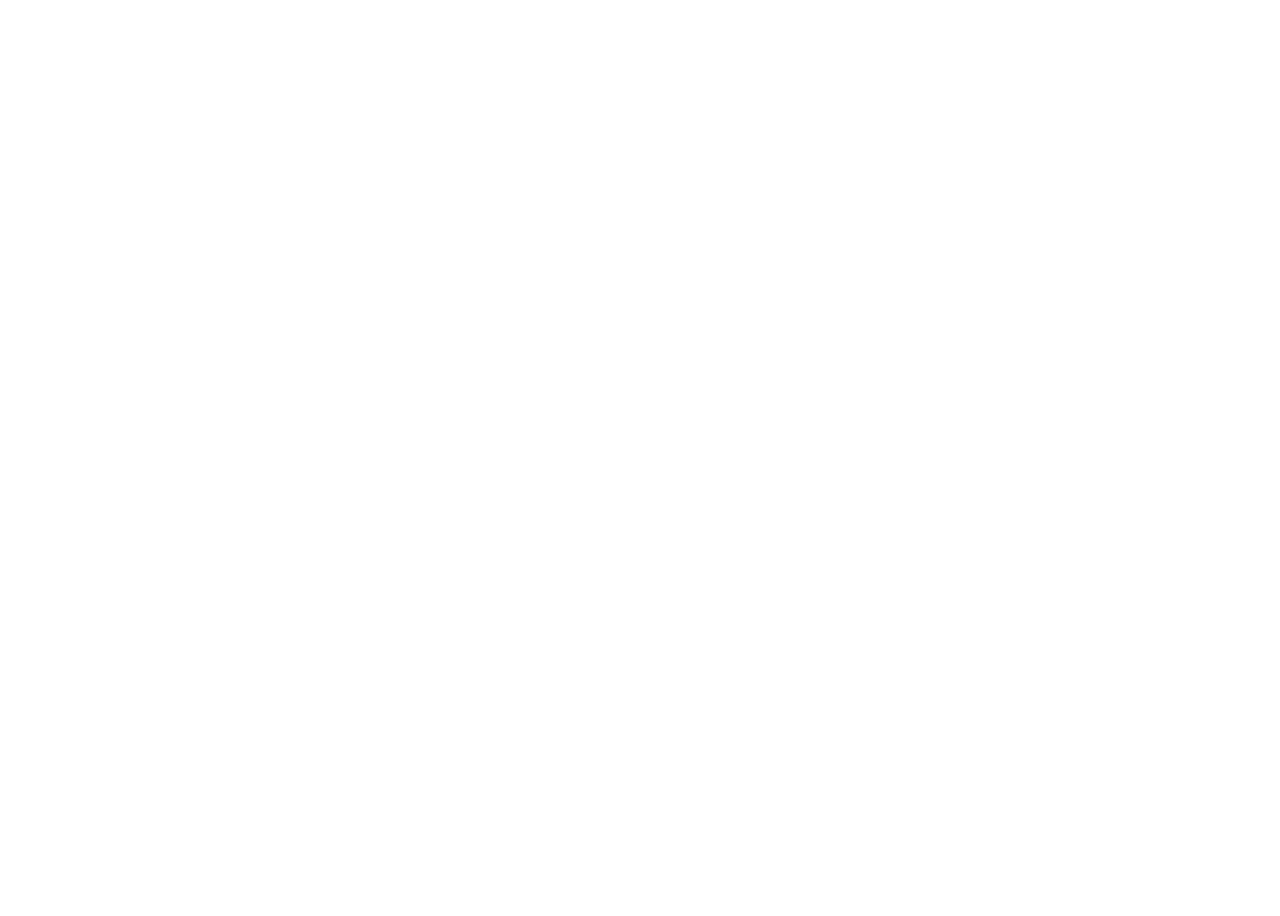
==== index.html @ af783fd3 "init: start CV#2. HTML, CSS & Git Basics task" ====
<!DOCTYPE html>
<html lang="en">
<head>
    <meta charset="UTF-8">
    <meta http-equiv="X-UA-Compatible" content="IE=edge">
    <meta name="viewport" content="width=device-width, initial-scale=1.0">
    <link rel="stylesheet" href="style.css">
    <title>Document</title>
</head>
<body>
    
</body>
</html>
---- style.css ----
*{
    box-sizing: border-box;

}
body{
    height: 100vh;
}
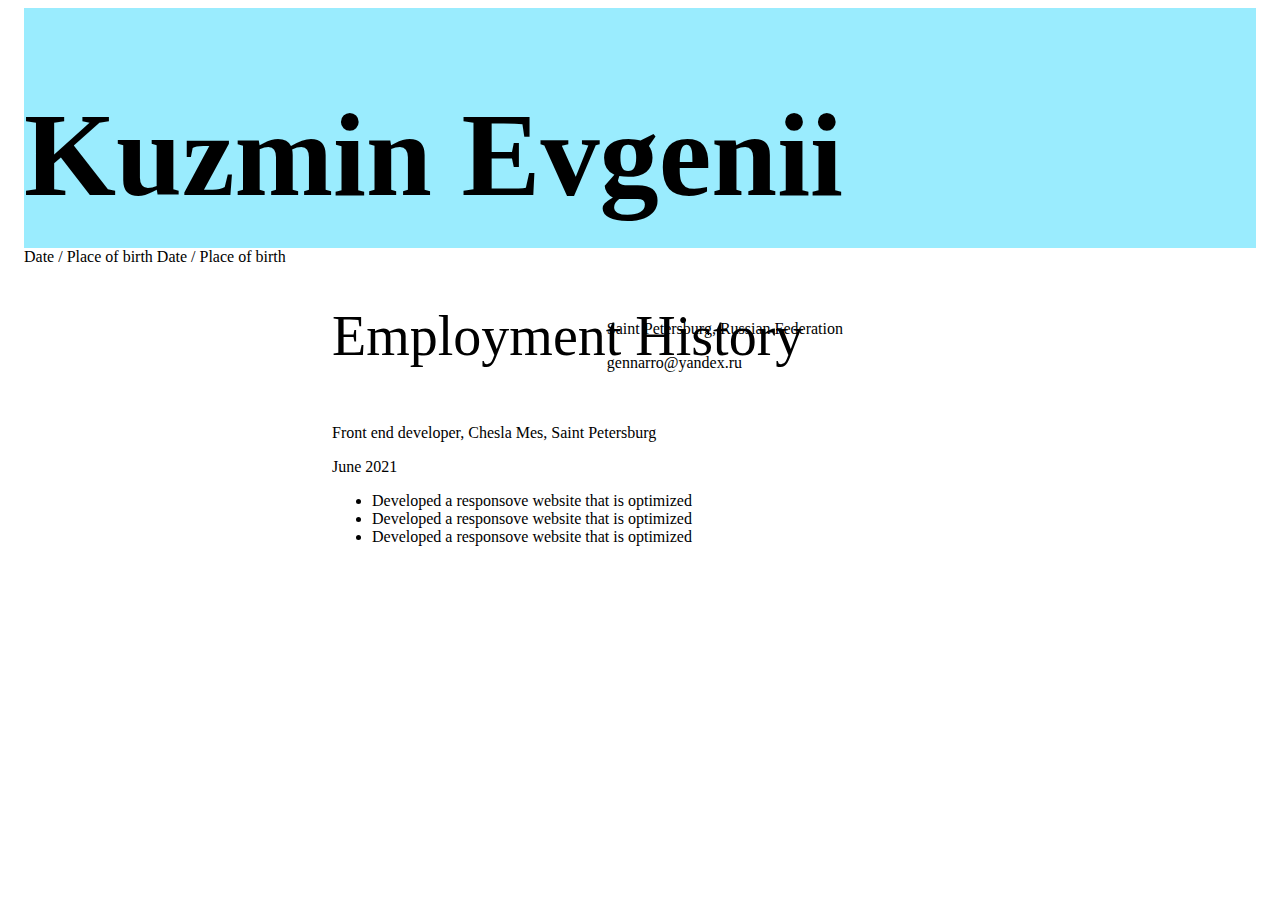
==== commit 529052ec: "feat:set header and grid layout" ====
--- a/index.html
+++ b/index.html
@@ -8,6 +8,39 @@
     <title>Document</title>
 </head>
 <body>
+    <header>
+        <div class="flex">
+            <div></div>
+            <div class="flex-column">
+
+                <h1 class="fs-xlarge fw-600">Kuzmin Evgenii</h1>
+                <div class="align-self-end justify-self-end">
+                    <p>Saint Petersburg, Russian Federation</p>
+                    <p>gennarro@yandex.ru</p>
+                </div>
+            </div>
+
+        </div>
+
+    </header>
+
+    <div class="grid">
+        <div class="left-column">
+            <span> Date / Place of birth </span>
+            <span> Date / Place of birth </span>
+        </div>
+        <div class="right-column">
+            <p class="fs-large">Employment History</p>
+            <p class="fs-middle">Front end developer, Chesla Mes, Saint Petersburg</p>
+            <p class="fs-small">June 2021</p>
+            <ul>
+                <li>Developed a responsove website that is optimized </li>
+                <li>Developed a responsove website that is optimized </li>
+                <li>Developed a responsove website that is optimized </li>
+            </ul>
+
+        </div>
+    </div>
     
 </body>
 </html>--- a/style.css
+++ b/style.css
@@ -1,7 +1,77 @@
-*{
-    box-sizing: border-box;
+:root {
+    /* colors */
+    --clr-dark: 230 35% 7%;
+    --clr-light: 231 77% 90%;
+    --clr-white: 0 0% 100%;
+    
+    /* font-sizes */
+    --fs-900: clamp(5rem, 8vw + 1rem, 9.375rem);
+    --fs-800: 3.5rem;
+    --fs-700: 1.5rem;
+    --fs-600: 1rem;
+    --fs-500: 1rem;
+    --fs-400: 0.9375rem;
+    --fs-300: 1rem;
+    --fs-200: 0.875rem;
+    
+    /* font-families */
+    --ff-serif: "Bellefair", serif;
+    --ff-sans-cond: "Barlow Condensed", sans-serif;
+    --ff-sans-normal: "Barlow", sans-serif;
+}
 
+body{
+    padding-inline: 1rem;
 }
-body{
-    height: 100vh;
+header{
+    height:15rem;
+    background-color: hsl(191, 98%, 80%);
+}
+.flex{
+    display: flex;
+}
+.flex-column{
+    display: flex;
+    flex-direction: column;
+}
+.grid{
+    display: grid;
+    grid-template-columns: 1fr 3fr;
+}
+.align-self-end{
+    align-self: end;
+}
+.justify-self-end{
+    justify-self: end;
+}
+.align-content-center{
+    align-self: center;
+}
+
+.fs-xlarge { font-size: var(--fs-900); }
+.fs-large { font-size: var(--fs-800); }
+.fs-700 { font-size: var(--fs-700); }
+.fs-middle { font-size: var(--fs-600); }
+.fs-500 { font-size: var(--fs-500); }
+.fs-400 { font-size: var(--fs-400); }
+.fs-small { font-size: var(--fs-300); }
+.fs-200 { font-size: var(--fs-200); }
+
+.fw-600{
+    font-weight: 600;
+}
+.fw-400{
+    font-weight: 400;
+}
+.fw-200{
+    font-weight: 200;
+}
+
+.left-column{
+    grid-columns: 1/2;
+    
+}
+.right-column{
+    grid-columns: 2/3;
+
 }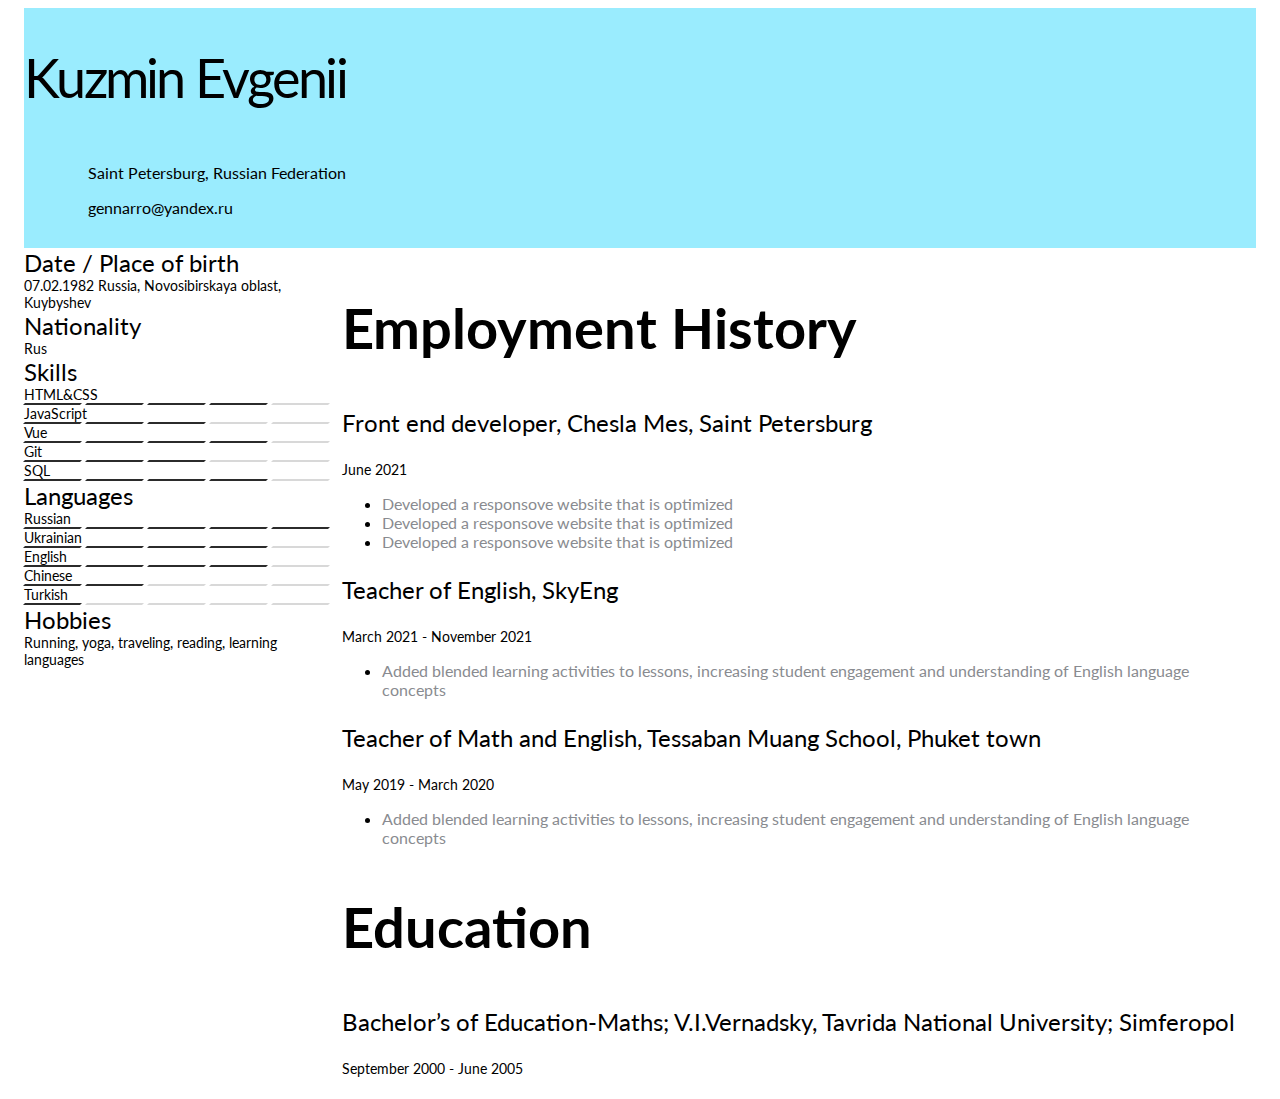
==== commit f2f809d2: "feat:bars and content added" ====
--- a/index.html
+++ b/index.html
@@ -4,6 +4,11 @@
     <meta charset="UTF-8">
     <meta http-equiv="X-UA-Compatible" content="IE=edge">
     <meta name="viewport" content="width=device-width, initial-scale=1.0">
+
+    <link rel="preconnect" href="https://fonts.googleapis.com">
+    <link rel="preconnect" href="https://fonts.gstatic.com" crossorigin>
+    <link href="https://fonts.googleapis.com/css2?family=Lato:wght@300;400;900&family=Roboto&display=swap" rel="stylesheet">
+
     <link rel="stylesheet" href="style.css">
     <title>Document</title>
 </head>
@@ -13,7 +18,7 @@
             <div></div>
             <div class="flex-column">
 
-                <h1 class="fs-xlarge fw-600">Kuzmin Evgenii</h1>
+                <h1 class="fs-xlarge fw-400 letter-spacing-1">Kuzmin Evgenii</h1>
                 <div class="align-self-end justify-self-end">
                     <p>Saint Petersburg, Russian Federation</p>
                     <p>gennarro@yandex.ru</p>
@@ -26,18 +31,155 @@
 
     <div class="grid">
         <div class="left-column">
-            <span> Date / Place of birth </span>
-            <span> Date / Place of birth </span>
+            <div>
+                <span class="fs-middle"> Date / Place of birth </span>
+                <div class="font-clr-ligh fs-small"> 07.02.1982 Russia, Novosibirskaya oblast, Kuybyshev </div>
+
+            </div>
+            <div>
+                <span class="fs-middle"> Nationality </span>
+                <div class="font-clr-ligh fs-small"> Rus </div>
+            </div>
+
+            <div>
+                <span class="fs-middle"> Skills </span>
+                <div class="font-clr-ligh fs-small"> HTML&CSS </div>
+                <div class="progress-grid">
+                    <div class="bar cc-shadow"></div>
+                    <div class="bar cc-shadow"></div>
+                    <div class="bar cc-shadow"></div>
+                    <div class="bar cc-shadow"></div>
+                    <div class="bar cc-light-shadow"></div>
+                </div>
+
+                <div class="font-clr-ligh fs-small"> JavaScript </div>
+                <div class="progress-grid">
+                    <div class="bar cc-shadow"></div>
+                    <div class="bar cc-shadow"></div>
+                    <div class="bar cc-shadow"></div>
+                    <div class="bar cc-light-shadow"></div>
+                    <div class="bar cc-light-shadow"></div>
+                </div>
+
+                <div class="font-clr-ligh fs-small"> Vue </div>
+                <div class="progress-grid">
+                    <div class="bar cc-shadow"></div>
+                    <div class="bar cc-shadow"></div>
+                    <div class="bar cc-shadow"></div>
+                    <div class="bar cc-shadow"></div>
+                    <div class="bar cc-light-shadow"></div>
+                </div>
+
+
+                <div class="font-clr-ligh fs-small"> Git </div>
+                <div class="progress-grid">
+                    <div class="bar cc-shadow"></div>
+                    <div class="bar cc-shadow"></div>
+                    <div class="bar cc-shadow"></div>
+                    <div class="bar cc-light-shadow"></div>
+                    <div class="bar cc-light-shadow"></div>
+                </div>
+
+                <div class="font-clr-ligh fs-small"> SQL </div>
+                <div class="progress-grid">
+                    <div class="bar cc-shadow"></div>
+                    <div class="bar cc-shadow"></div>
+                    <div class="bar cc-shadow"></div>
+                    <div class="bar cc-shadow"></div>
+                    <div class="bar cc-light-shadow"></div>
+                </div>
+
+
+            </div>
+            <div>
+                <span class="fs-middle"> Languages </span>
+                <div class="font-clr-ligh fs-small"> Russian </div>
+                <div class="progress-grid">
+                    <div class="bar cc-shadow"></div>
+                    <div class="bar cc-shadow"></div>
+                    <div class="bar cc-shadow"></div>
+                    <div class="bar cc-shadow"></div>
+                    <div class="bar cc-shadow"></div>
+                </div>
+
+                <div class="font-clr-ligh fs-small"> Ukrainian </div>
+                <div class="progress-grid">
+                    <div class="bar cc-shadow"></div>
+                    <div class="bar cc-shadow"></div>
+                    <div class="bar cc-shadow"></div>
+                    <div class="bar cc-shadow"></div>
+                    <div class="bar cc-light-shadow"></div>
+                </div>
+
+                <div class="font-clr-ligh fs-small"> English </div>
+                <div class="progress-grid">
+                    <div class="bar cc-shadow"></div>
+                    <div class="bar cc-shadow"></div>
+                    <div class="bar cc-shadow"></div>
+                    <div class="bar cc-shadow"></div>
+                    <div class="bar cc-light-shadow"></div>
+                </div>
+
+
+                <div class="font-clr-ligh fs-small"> Chinese </div>
+                <div class="progress-grid">
+                    <div class="bar cc-shadow"></div>
+                    <div class="bar cc-shadow"></div>
+                    <div class="bar cc-light-shadow"></div>
+                    <div class="bar cc-light-shadow"></div>
+                    <div class="bar cc-light-shadow"></div>
+                </div>
+
+                <div class="font-clr-ligh fs-small"> Turkish </div>
+                <div class="progress-grid">
+                    <div class="bar cc-shadow"></div>
+                    <div class="bar cc-light-shadow"></div>
+                    <div class="bar cc-light-shadow"></div>
+                    <div class="bar cc-light-shadow"></div>
+                    <div class="bar cc-light-shadow"></div>
+                </div>
+
+
+            </div>
+            <div>
+                <span class="fs-middle"> Hobbies </span>
+                <div class="font-clr-ligh fs-small"> Running, yoga, traveling, reading, learning languages </div>
+            </div>
+            
+
         </div>
         <div class="right-column">
-            <p class="fs-large">Employment History</p>
-            <p class="fs-middle">Front end developer, Chesla Mes, Saint Petersburg</p>
-            <p class="fs-small">June 2021</p>
-            <ul>
-                <li>Developed a responsove website that is optimized </li>
-                <li>Developed a responsove website that is optimized </li>
-                <li>Developed a responsove website that is optimized </li>
-            </ul>
+            <h2 class="fs-large">Employment History</h2>
+            <div>
+                <p class="fs-middle">Front end developer, Chesla Mes, Saint Petersburg</p>
+                <p class="fs-small">June 2021</p>
+                <ul>
+                    <li ><span class="font-clr-light">Developed a responsove website that is optimized </span></li>
+                    <li ><span class="font-clr-light">Developed a responsove website that is optimized </span></li>
+                    <li ><span class="font-clr-light">Developed a responsove website that is optimized </span></li>
+                </ul>
+            </div>
+            <div>
+                <p class="fs-middle">Teacher of English, SkyEng</p>
+                <p class="fs-small">March 2021 - November 2021</p>
+                <ul>
+                    <li ><span class="font-clr-light">Added blended learning activities to lessons, increasing student engagement and understanding of English language concepts</span></li>
+                </ul>
+            </div>
+            <div>
+                <p class="fs-middle">Teacher of Math and English, Tessaban Muang School, Phuket town</p>
+                <p class="fs-small">May 2019 - March 2020</p>
+                <ul>
+                    <li ><span class="font-clr-light">Added blended learning activities to lessons, increasing student engagement and understanding of English language concepts</span></li>
+                </ul>
+            </div>
+
+            <h2 class="fs-large">Education</h2>
+            <div>
+                <p class="fs-middle">Bachelor’s of Education-Maths; V.I.Vernadsky, Tavrida National University; Simferopol</p>
+                <p class="fs-small">September 2000 - June 2005</p>
+                
+            </div>
 
         </div>
     </div>
--- a/style.css
+++ b/style.css
@@ -1,27 +1,25 @@
 :root {
     /* colors */
-    --clr-dark: 230 35% 7%;
-    --clr-light: 231 77% 90%;
-    --clr-white: 0 0% 100%;
+    --clr-light: 218 3% 55%;
+    --clr-shadow: 0, 0%, 17%;
     
     /* font-sizes */
-    --fs-900: clamp(5rem, 8vw + 1rem, 9.375rem);
-    --fs-800: 3.5rem;
-    --fs-700: 1.5rem;
-    --fs-600: 1rem;
-    --fs-500: 1rem;
-    --fs-400: 0.9375rem;
-    --fs-300: 1rem;
-    --fs-200: 0.875rem;
-    
-    /* font-families */
-    --ff-serif: "Bellefair", serif;
-    --ff-sans-cond: "Barlow Condensed", sans-serif;
-    --ff-sans-normal: "Barlow", sans-serif;
+    --fs-xlarge: clamp(3rem, 3vw + 1rem, 6.375rem);
+    --fs-large: 3.5rem;
+    --fs-middle: 1.5rem;
+    --fs-small: 0.875rem;
+
+    --ff-r-sserif: 'Roboto', sans-serif;
+    --ff-rcondensed-sserif: 'Roboto Condensed', sans-serif;
+    --ff-dosis: 'Dosis', sans-serif;    
+    --ff-ws: 'Work Sans', sans-serif;  
+    --ff-lato: 'Lato', sans-serif;
 }
 
 body{
     padding-inline: 1rem;
+    font-family: 'Lato', sans-serif;
+    /* font-family: 'Roboto', sans-serif; */
 }
 header{
     height:15rem;
@@ -37,6 +35,7 @@
 .grid{
     display: grid;
     grid-template-columns: 1fr 3fr;
+    gap: .8rem;
 }
 .align-self-end{
     align-self: end;
@@ -48,14 +47,18 @@
     align-self: center;
 }
 
-.fs-xlarge { font-size: var(--fs-900); }
-.fs-large { font-size: var(--fs-800); }
-.fs-700 { font-size: var(--fs-700); }
-.fs-middle { font-size: var(--fs-600); }
-.fs-500 { font-size: var(--fs-500); }
-.fs-400 { font-size: var(--fs-400); }
-.fs-small { font-size: var(--fs-300); }
-.fs-200 { font-size: var(--fs-200); }
+.fs-xlarge { font-size: var(--fs-xlarge);}
+.fs-large  { font-size: var(--fs-large); }
+.fs-middle { font-size: var(--fs-middle);}
+.fs-small  { font-size: var(--fs-small); }
+
+.ff-r-sserif{
+    font-family: var(--ff-r-sserif);
+}
+
+.ff-rcondensed-sserif{
+    font-family: var(--ff-rcondensed-sserif);
+}
 
 .fw-600{
     font-weight: 600;
@@ -67,6 +70,10 @@
     font-weight: 200;
 }
 
+.letter-spacing-1{
+    letter-spacing: -0.05em;
+}
+
 .left-column{
     grid-columns: 1/2;
     
@@ -74,4 +81,24 @@
 .right-column{
     grid-columns: 2/3;
 
+}
+.font-clr-light{
+    color: hsl(var(--clr-light));
+}
+.bar{
+    height: 2px;
+    transform: skew(-45deg);
+}
+.cc-shadow{
+    background-color: hsl(var(--clr-shadow));
+    
+}
+.cc-light-shadow{
+    background-color: rgba(179, 179, 179, 0.516);
+
+}
+.progress-grid{
+    display: grid;
+    grid-template-columns: repeat(5,1fr);
+    gap:.3rem;
 }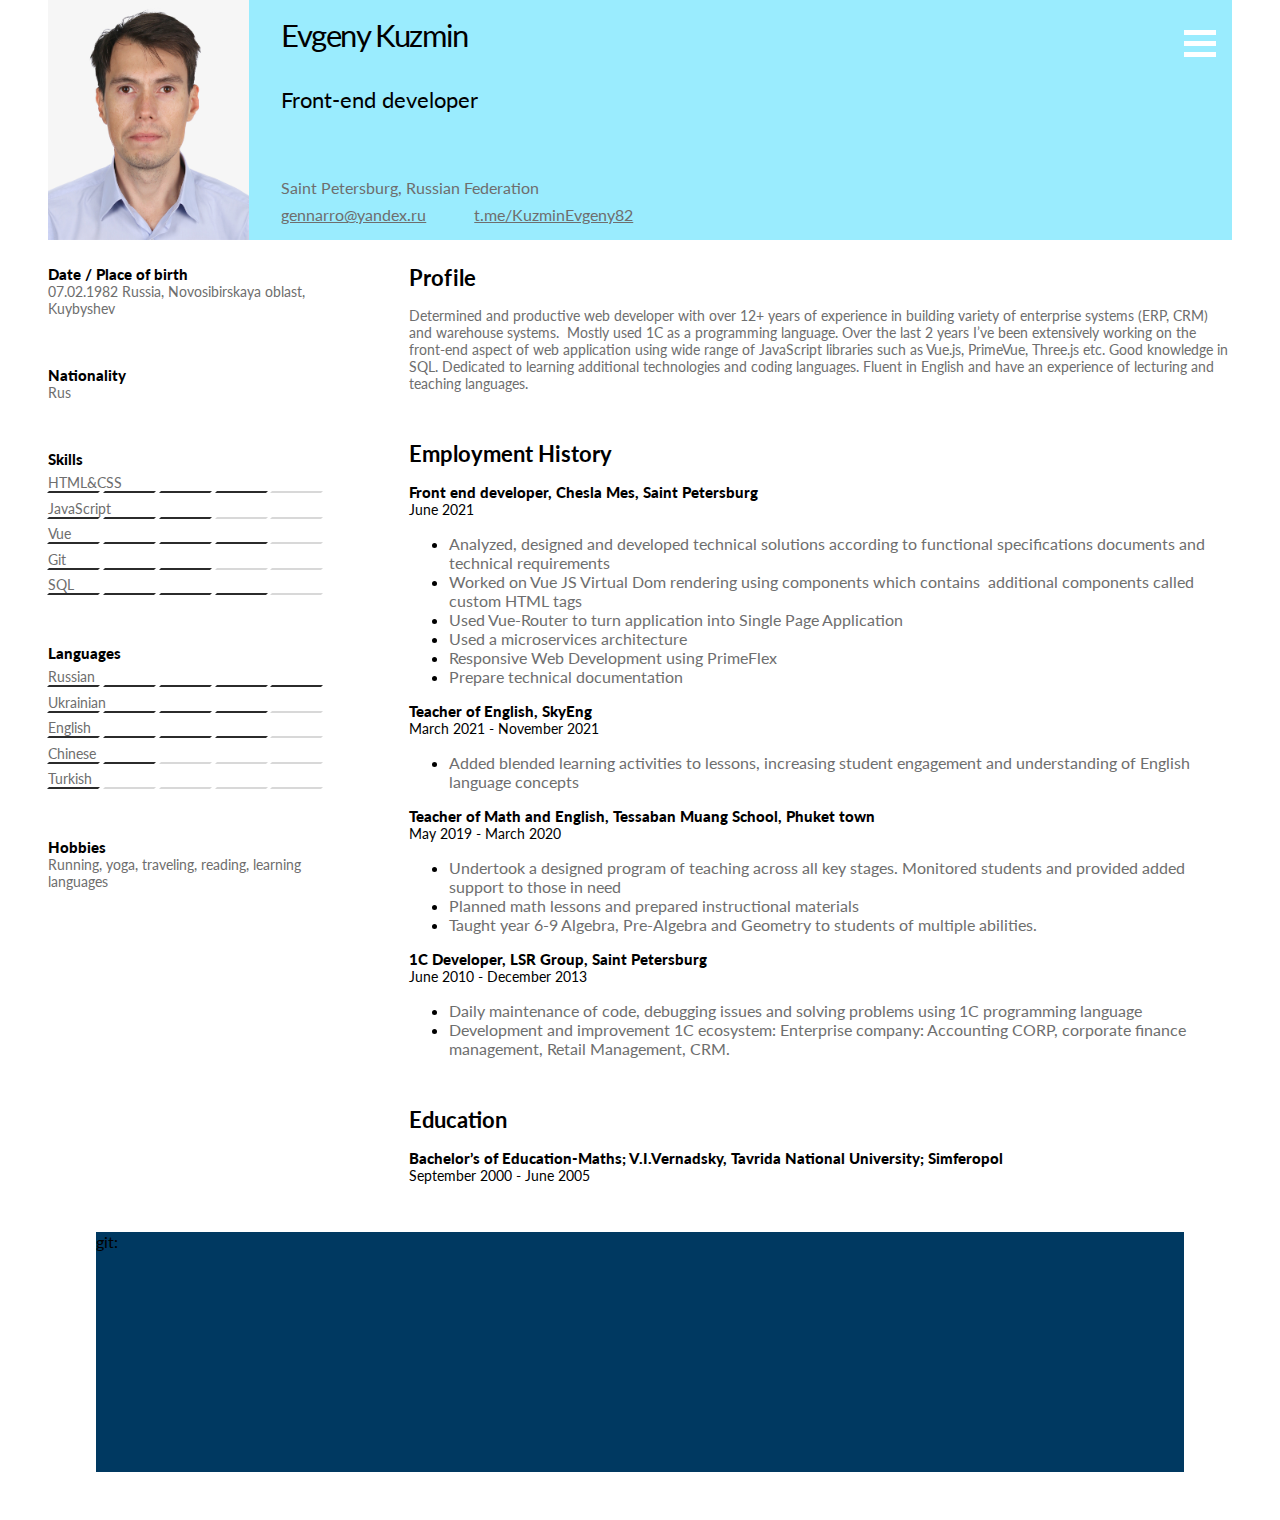
==== commit d9992f46: "feat:picture and menu added" ====
--- a/index.html
+++ b/index.html
@@ -10,18 +10,36 @@
     <link href="https://fonts.googleapis.com/css2?family=Lato:wght@300;400;900&family=Roboto&display=swap" rel="stylesheet">
 
     <link rel="stylesheet" href="style.css">
+    <script src="app.js" defer></script>
     <title>Document</title>
 </head>
 <body>
     <header>
-        <div class="flex">
-            <div></div>
-            <div class="flex-column">
-
-                <h1 class="fs-xlarge fw-400 letter-spacing-1">Kuzmin Evgenii</h1>
-                <div class="align-self-end justify-self-end">
+        <nav class="navbar">
+            <ul id="nav-menu" data-visible="false" class="nav-menu">
+                <li class="nav-item"><a class="fs-xlarge" href="#conacts">Contacts</a></li>
+                <li class="nav-item"><a class="fs-xlarge" href="#profile">Profile</a></li>
+                <li class="nav-item"><a class="fs-xlarge" href="#employmenthistory">Employment history</a></li>
+                <li class="nav-item"><a class="fs-xlarge" href="#education">Education</a></li>
+            </ul>
+            <div class="hamburger" aria-expanded="false">
+                <span class="menu-bar"></span>
+                <span class="menu-bar"></span>
+                <span class="menu-bar"></span>
+            </div>
+        </nav>
+        <div class="flex full-height">
+            <img class="picture-position" src="./img/IMG_5874.jpg" alt="Evgenii Kuzmin foto">
+            <div class="grid-header">
+
+                <h1 class="fs-xlarge fw-400 letter-spacing-1">Evgeny Kuzmin</h1>
+                <div class="fs-large">Front-end developer</div>
+                <div class="align-self-end justify-self-end font-clr-light">
                     <p>Saint Petersburg, Russian Federation</p>
-                    <p>gennarro@yandex.ru</p>
+                    <div class="flex text-underlined mt-1" id="conacts">
+                        <span>gennarro@yandex.ru</span>
+                        <span class="ml-6">t.me/KuzminEvgeny82</span>
+                    </div>
                 </div>
             </div>
 
@@ -29,160 +47,203 @@
 
     </header>
 
-    <div class="grid">
-        <div class="left-column">
-            <div>
-                <span class="fs-middle"> Date / Place of birth </span>
-                <div class="font-clr-ligh fs-small"> 07.02.1982 Russia, Novosibirskaya oblast, Kuybyshev </div>
-
-            </div>
-            <div>
-                <span class="fs-middle"> Nationality </span>
-                <div class="font-clr-ligh fs-small"> Rus </div>
-            </div>
-
-            <div>
-                <span class="fs-middle"> Skills </span>
-                <div class="font-clr-ligh fs-small"> HTML&CSS </div>
-                <div class="progress-grid">
-                    <div class="bar cc-shadow"></div>
-                    <div class="bar cc-shadow"></div>
-                    <div class="bar cc-shadow"></div>
-                    <div class="bar cc-shadow"></div>
-                    <div class="bar cc-light-shadow"></div>
-                </div>
-
-                <div class="font-clr-ligh fs-small"> JavaScript </div>
-                <div class="progress-grid">
-                    <div class="bar cc-shadow"></div>
-                    <div class="bar cc-shadow"></div>
-                    <div class="bar cc-shadow"></div>
-                    <div class="bar cc-light-shadow"></div>
-                    <div class="bar cc-light-shadow"></div>
-                </div>
-
-                <div class="font-clr-ligh fs-small"> Vue </div>
-                <div class="progress-grid">
-                    <div class="bar cc-shadow"></div>
-                    <div class="bar cc-shadow"></div>
-                    <div class="bar cc-shadow"></div>
-                    <div class="bar cc-shadow"></div>
-                    <div class="bar cc-light-shadow"></div>
-                </div>
-
-
-                <div class="font-clr-ligh fs-small"> Git </div>
-                <div class="progress-grid">
-                    <div class="bar cc-shadow"></div>
-                    <div class="bar cc-shadow"></div>
-                    <div class="bar cc-shadow"></div>
-                    <div class="bar cc-light-shadow"></div>
-                    <div class="bar cc-light-shadow"></div>
-                </div>
-
-                <div class="font-clr-ligh fs-small"> SQL </div>
-                <div class="progress-grid">
-                    <div class="bar cc-shadow"></div>
-                    <div class="bar cc-shadow"></div>
-                    <div class="bar cc-shadow"></div>
-                    <div class="bar cc-shadow"></div>
-                    <div class="bar cc-light-shadow"></div>
-                </div>
-
-
-            </div>
-            <div>
-                <span class="fs-middle"> Languages </span>
-                <div class="font-clr-ligh fs-small"> Russian </div>
-                <div class="progress-grid">
-                    <div class="bar cc-shadow"></div>
-                    <div class="bar cc-shadow"></div>
-                    <div class="bar cc-shadow"></div>
-                    <div class="bar cc-shadow"></div>
-                    <div class="bar cc-shadow"></div>
-                </div>
-
-                <div class="font-clr-ligh fs-small"> Ukrainian </div>
-                <div class="progress-grid">
-                    <div class="bar cc-shadow"></div>
-                    <div class="bar cc-shadow"></div>
-                    <div class="bar cc-shadow"></div>
-                    <div class="bar cc-shadow"></div>
-                    <div class="bar cc-light-shadow"></div>
-                </div>
-
-                <div class="font-clr-ligh fs-small"> English </div>
-                <div class="progress-grid">
-                    <div class="bar cc-shadow"></div>
-                    <div class="bar cc-shadow"></div>
-                    <div class="bar cc-shadow"></div>
-                    <div class="bar cc-shadow"></div>
-                    <div class="bar cc-light-shadow"></div>
-                </div>
-
-
-                <div class="font-clr-ligh fs-small"> Chinese </div>
-                <div class="progress-grid">
-                    <div class="bar cc-shadow"></div>
-                    <div class="bar cc-shadow"></div>
-                    <div class="bar cc-light-shadow"></div>
-                    <div class="bar cc-light-shadow"></div>
-                    <div class="bar cc-light-shadow"></div>
-                </div>
-
-                <div class="font-clr-ligh fs-small"> Turkish </div>
-                <div class="progress-grid">
-                    <div class="bar cc-shadow"></div>
-                    <div class="bar cc-light-shadow"></div>
-                    <div class="bar cc-light-shadow"></div>
-                    <div class="bar cc-light-shadow"></div>
-                    <div class="bar cc-light-shadow"></div>
-                </div>
-
-
-            </div>
-            <div>
-                <span class="fs-middle"> Hobbies </span>
-                <div class="font-clr-ligh fs-small"> Running, yoga, traveling, reading, learning languages </div>
-            </div>
-            
-
+    <main>
+        <div class="grid mt-3">
+            <div class="left-column flow">
+                <div>
+                    <span class="fs-middle fw-900"> Date / Place of birth </span>
+                    <div class="font-clr-light fs-small"> 07.02.1982 Russia, Novosibirskaya oblast, Kuybyshev </div>
+                </div>
+                <div>
+                    <span class="fs-middle fw-900"> Nationality </span>
+                    <div class="font-clr-light fs-small"> Rus </div>
+                </div>
+                <div class="flow-inbox">
+                    <span class="fs-middle fw-900"> Skills </span>
+                    <div>
+                        <div class="font-clr-light fs-small"> HTML&CSS </div>
+                        <div class="progress-grid">
+                            <div class="bar cc-shadow"></div>
+                            <div class="bar cc-shadow"></div>
+                            <div class="bar cc-shadow"></div>
+                            <div class="bar cc-shadow"></div>
+                            <div class="bar cc-light-shadow"></div>
+                        </div>
+                    </div>
+
+                    <div>
+                        <div class="font-clr-light fs-small"> JavaScript </div>
+                        <div class="progress-grid">
+                            <div class="bar cc-shadow"></div>
+                            <div class="bar cc-shadow"></div>
+                            <div class="bar cc-shadow"></div>
+                            <div class="bar cc-light-shadow"></div>
+                            <div class="bar cc-light-shadow"></div>
+                        </div>
+                    </div>
+
+                    <div>
+                        <div class="font-clr-light fs-small"> Vue </div>
+                        <div class="progress-grid">
+                            <div class="bar cc-shadow"></div>
+                            <div class="bar cc-shadow"></div>
+                            <div class="bar cc-shadow"></div>
+                            <div class="bar cc-shadow"></div>
+                            <div class="bar cc-light-shadow"></div>
+                        </div>
+                    </div>
+
+                    <div>
+                        <div class="font-clr-light fs-small"> Git </div>
+                        <div class="progress-grid">
+                            <div class="bar cc-shadow"></div>
+                            <div class="bar cc-shadow"></div>
+                            <div class="bar cc-shadow"></div>
+                            <div class="bar cc-light-shadow"></div>
+                            <div class="bar cc-light-shadow"></div>
+                        </div>
+                    </div>
+
+                    <div>
+                        <div class="font-clr-light fs-small"> SQL </div>
+                        <div class="progress-grid">
+                            <div class="bar cc-shadow"></div>
+                            <div class="bar cc-shadow"></div>
+                            <div class="bar cc-shadow"></div>
+                            <div class="bar cc-shadow"></div>
+                            <div class="bar cc-light-shadow"></div>
+                        </div>
+                    </div>
+                </div>
+                <div class="flow-inbox">
+                    <span class="fs-middle fw-900"> Languages </span>
+                    <div>
+                        <div class="font-clr-light fs-small"> Russian </div>
+                        <div class="progress-grid">
+                            <div class="bar cc-shadow"></div>
+                            <div class="bar cc-shadow"></div>
+                            <div class="bar cc-shadow"></div>
+                            <div class="bar cc-shadow"></div>
+                            <div class="bar cc-shadow"></div>
+                        </div>
+                    </div>
+
+                    <div>
+                        <div class="font-clr-light fs-small"> Ukrainian </div>
+                        <div class="progress-grid">
+                            <div class="bar cc-shadow"></div>
+                            <div class="bar cc-shadow"></div>
+                            <div class="bar cc-shadow"></div>
+                            <div class="bar cc-shadow"></div>
+                            <div class="bar cc-light-shadow"></div>
+                        </div>
+                    </div>
+
+                    <div>
+                        <div class="font-clr-light fs-small"> English </div>
+                        <div class="progress-grid">
+                            <div class="bar cc-shadow"></div>
+                            <div class="bar cc-shadow"></div>
+                            <div class="bar cc-shadow"></div>
+                            <div class="bar cc-shadow"></div>
+                            <div class="bar cc-light-shadow"></div>
+                        </div>
+                    </div>
+
+                    <div>
+                        <div class="font-clr-light fs-small"> Chinese </div>
+                        <div class="progress-grid">
+                            <div class="bar cc-shadow"></div>
+                            <div class="bar cc-shadow"></div>
+                            <div class="bar cc-light-shadow"></div>
+                            <div class="bar cc-light-shadow"></div>
+                            <div class="bar cc-light-shadow"></div>
+                        </div>
+                    </div>
+
+                    <div>
+                        <div class="font-clr-light fs-small"> Turkish </div>
+                        <div class="progress-grid">
+                            <div class="bar cc-shadow"></div>
+                            <div class="bar cc-light-shadow"></div>
+                            <div class="bar cc-light-shadow"></div>
+                            <div class="bar cc-light-shadow"></div>
+                            <div class="bar cc-light-shadow"></div>
+                        </div>
+                    </div>
+                </div>
+                <div>
+                    <span class="fs-middle fw-900"> Hobbies </span>
+                    <div class="font-clr-light fs-small"> Running, yoga, traveling, reading, learning languages </div>
+                </div>
+            </div>
+            <div class="right-column flow">
+                <div>
+                    <h2 class="fs-large letter-spacing-2" id="profile">Profile</h2>
+                    <div class="fs-small font-clr-light mt-2">
+                        <span>
+                            Determined and productive web developer with over 12+ years of experience in building variety of enterprise systems (ERP, CRM) and warehouse systems.  Mostly used 1C as a programming language. Over the last 2 years I’ve been extensively working on the front-end aspect of web application using wide range of JavaScript libraries such as Vue.js, PrimeVue, Three.js etc. Good knowledge in SQL. Dedicated to learning additional technologies and coding languages. Fluent in English and have an experience of lecturing and teaching languages.
+                        </span>
+                        
+                    </div>
+                </div>
+                <div>
+                    <h2 class="fs-large" id="employmenthistory">Employment History</h2>
+                    <div class="mt-2">
+                        <p class="fs-middle fw-900 ">Front end developer, Chesla Mes, Saint Petersburg</p>
+                        <p class="fs-small">June 2021</p>
+                        <ul>
+                            <li ><span class="font-clr-light">Analyzed, designed and developed technical solutions according to functional specifications documents and technical requirements</span></li>
+                            <li ><span class="font-clr-light">Worked on Vue JS Virtual Dom rendering using components which contains  additional components called custom HTML tags</span></li>
+                            <li ><span class="font-clr-light">Used Vue-Router to turn application into Single Page Application</span></li>
+                            <li ><span class="font-clr-light">Used a microservices architecture</span></li>
+                            <li ><span class="font-clr-light">Responsive Web Development using PrimeFlex</span></li>
+                            <li ><span class="font-clr-light">Prepare technical documentation</span></li>
+                        </ul>
+                    </div>
+                    <div>
+                        <p class="fs-middle fw-900">Teacher of English, SkyEng</p>
+                        <p class="fs-small">March 2021 - November 2021</p>
+                        <ul>
+                            <li ><span class="font-clr-light">Added blended learning activities to lessons, increasing student engagement and understanding of English language concepts</span></li>
+                        </ul>
+                    </div>
+                    <div>
+                        <p class="fs-middle fw-900">Teacher of Math and English, Tessaban Muang School, Phuket town</p>
+                        <p class="fs-small">May 2019 - March 2020</p>
+                        <ul>
+                            <li ><span class="font-clr-light">Undertook a designed program of teaching across all key stages. Monitored students and provided added support to those in need</span></li>
+                            <li ><span class="font-clr-light">Planned math lessons and prepared instructional materials</span></li>
+                            <li ><span class="font-clr-light">Taught year 6-9 Algebra, Pre-Algebra and Geometry to students of multiple abilities.</span></li>
+                        </ul>
+                    </div>
+                    <div>
+                        <p class="fs-middle fw-900">1C Developer, LSR Group, Saint Petersburg</p>
+                        <p class="fs-small">June 2010 - December 2013</p>
+                        <ul>
+                            
+                            <li ><span class="font-clr-light">Daily maintenance of code, debugging issues and solving problems using 1C programming language</span></li>
+                            <li ><span class="font-clr-light">Development and improvement 1C ecosystem: Enterprise company: Accounting CORP, corporate finance management, Retail Management, CRM.</span></li>
+                        </ul>
+                    </div>
+                </div>
+                <div>
+                    <h2 class="fs-large">Education</h2>
+                    <div class="mt-2">
+                        <p class="fs-middle fw-900">Bachelor’s of Education-Maths; V.I.Vernadsky, Tavrida National University; Simferopol</p>
+                        <p class="fs-small">September 2000 - June 2005</p>
+                    </div>
+                </div>
+                
+
+            </div>
         </div>
-        <div class="right-column">
-            <h2 class="fs-large">Employment History</h2>
-            <div>
-                <p class="fs-middle">Front end developer, Chesla Mes, Saint Petersburg</p>
-                <p class="fs-small">June 2021</p>
-                <ul>
-                    <li ><span class="font-clr-light">Developed a responsove website that is optimized </span></li>
-                    <li ><span class="font-clr-light">Developed a responsove website that is optimized </span></li>
-                    <li ><span class="font-clr-light">Developed a responsove website that is optimized </span></li>
-                </ul>
-            </div>
-            <div>
-                <p class="fs-middle">Teacher of English, SkyEng</p>
-                <p class="fs-small">March 2021 - November 2021</p>
-                <ul>
-                    <li ><span class="font-clr-light">Added blended learning activities to lessons, increasing student engagement and understanding of English language concepts</span></li>
-                </ul>
-            </div>
-            <div>
-                <p class="fs-middle">Teacher of Math and English, Tessaban Muang School, Phuket town</p>
-                <p class="fs-small">May 2019 - March 2020</p>
-                <ul>
-                    <li ><span class="font-clr-light">Added blended learning activities to lessons, increasing student engagement and understanding of English language concepts</span></li>
-                </ul>
-            </div>
-
-            <h2 class="fs-large">Education</h2>
-            <div>
-                <p class="fs-middle">Bachelor’s of Education-Maths; V.I.Vernadsky, Tavrida National University; Simferopol</p>
-                <p class="fs-small">September 2000 - June 2005</p>
-                
-            </div>
-
-        </div>
-    </div>
+    </main>
+    <footer>
+        
+        git:
+
+    </footer>
     
 </body>
 </html>--- a/style.css
+++ b/style.css
@@ -1,12 +1,14 @@
 :root {
     /* colors */
-    --clr-light: 218 3% 55%;
+    --clr-light: 0, 0%, 43%;
     --clr-shadow: 0, 0%, 17%;
+    --clr-white: 0, 0%, 100%;
+    --clr-dark: 0, 0%, 10%;
     
     /* font-sizes */
-    --fs-xlarge: clamp(3rem, 3vw + 1rem, 6.375rem);
-    --fs-large: 3.5rem;
-    --fs-middle: 1.5rem;
+    --fs-xlarge: clamp(1.3rem, 1.8vw + 0.5rem, 3.375rem);
+    --fs-large: 1.4rem;
+    --fs-middle: 0.95rem;
     --fs-small: 0.875rem;
 
     --ff-r-sserif: 'Roboto', sans-serif;
@@ -16,89 +18,258 @@
     --ff-lato: 'Lato', sans-serif;
 }
 
-body{
-    padding-inline: 1rem;
+/* Reset margins */
+body,
+h1,
+h2,
+h3,
+h4,
+h5,
+p,
+figure,
+picture {
+    margin: 0; 
+}
+
+img,
+picture {
+  max-width: 100%;
+  display: block;
+}
+
+body {
+    padding-inline: 3rem;
     font-family: 'Lato', sans-serif;
     /* font-family: 'Roboto', sans-serif; */
 }
-header{
-    height:15rem;
+
+header {
+    height: 15rem;
     background-color: hsl(191, 98%, 80%);
 }
-.flex{
+
+footer {
+    height: 15rem;
+    background-color: hsl(205, 100%, 19%);
+    margin: 3rem;
+}
+
+
+.flex {
     display: flex;
 }
-.flex-column{
-    display: flex;
-    flex-direction: column;
-}
-.grid{
+
+.grid-header {
+    display: grid;
+    margin: 1rem 2rem;
+}
+
+.grid {
     display: grid;
     grid-template-columns: 1fr 3fr;
-    gap: .8rem;
-}
-.align-self-end{
+    gap: 5.4rem;
+}
+
+.align-self-end {
     align-self: end;
 }
-.justify-self-end{
+
+.justify-self-end {
     justify-self: end;
 }
-.align-content-center{
+
+.align-content-center {
     align-self: center;
 }
 
-.fs-xlarge { font-size: var(--fs-xlarge);}
-.fs-large  { font-size: var(--fs-large); }
-.fs-middle { font-size: var(--fs-middle);}
-.fs-small  { font-size: var(--fs-small); }
-
-.ff-r-sserif{
+.position-center{
+    place-content: center center;
+}
+
+.fs-xlarge {
+    font-size: var(--fs-xlarge);
+}
+
+.fs-large  {
+    font-size: var(--fs-large);
+}
+
+.fs-middle{
+    font-size: var(--fs-middle);
+}
+
+.fs-small {
+    font-size: var(--fs-small);
+}
+
+.ff-r-sserif {
     font-family: var(--ff-r-sserif);
 }
 
-.ff-rcondensed-sserif{
+.ff-rcondensed-sserif {
     font-family: var(--ff-rcondensed-sserif);
 }
 
-.fw-600{
+.fw-900 {
+    font-weight: 900;
+}
+
+.fw-600 {
     font-weight: 600;
 }
-.fw-400{
+
+.fw-500 {
+    font-weight: 500;
+}
+
+.fw-400 {
     font-weight: 400;
 }
-.fw-200{
+
+.fw-300 {
+    font-weight: 300;
+}
+
+.fw-200 {
     font-weight: 200;
 }
 
-.letter-spacing-1{
+.letter-spacing-1 {
     letter-spacing: -0.05em;
 }
 
-.left-column{
+.letter-spacing-2 {
+    letter-spacing: 0.01em;
+}
+
+.text-underlined{
+    text-decoration: underline;
+}
+
+.mt-1 {
+    margin-top: 0.5rem;
+}
+.mt-2 {
+    margin-top: 1rem;
+}
+
+.mt-3 {
+    margin-top: 1.5rem;
+}
+.ml-6 {
+    margin-left: 3rem;
+}
+
+.full-height{
+    max-height: 100%;
+}
+
+.left-column {
     grid-columns: 1/2;
     
 }
-.right-column{
+.right-column {
     grid-columns: 2/3;
-
-}
-.font-clr-light{
+}
+
+.font-clr-light {
     color: hsl(var(--clr-light));
 }
-.bar{
+
+
+
+.bar {
     height: 2px;
     transform: skew(-45deg);
 }
-.cc-shadow{
+
+.cc-shadow {
     background-color: hsl(var(--clr-shadow));
-    
-}
-.cc-light-shadow{
+}
+
+.cc-light-shadow {
     background-color: rgba(179, 179, 179, 0.516);
-
-}
+}
+
 .progress-grid{
     display: grid;
     grid-template-columns: repeat(5,1fr);
-    gap:.3rem;
+    gap: 0.3rem;
+}
+
+.flow > *:where(:not(:first-child)) {
+    margin-top: var(--flow-space, 3rem);
+}
+
+.flow-inbox > *:where(:not(:first-child)) {
+    margin-top: var(--flow-space, 0.4rem);
+}
+
+.picture-position{
+    max-width: 17%;
+    max-height: 100%;
+    aspect-ratio: 1 / 1.25;
+    object-fit: cover;
+}
+
+.menu-bar{
+    display: block;
+    width: 2rem;
+    height: 5px;
+    margin: 6px auto;
+    -webkit-transition: all 0.3s ease;
+    transition: all 0.3s ease;
+    background-color: hsl(var(--clr-white));
+  }
+
+.hamburger {
+    display: block;
+    position: absolute;
+    z-index: 2000;
+    right: 4rem;
+    top: 1.5rem;
+}
+
+.hamburger[aria-expanded="true"] {
+    position: fixed;
+}
+
+.hamburger[aria-expanded="true"] .menu-bar:nth-child(2){
+    opacity: 0;
+}
+
+.hamburger[aria-expanded="true"] .menu-bar:nth-child(1){
+    transform: translateY(0.65rem) rotate(45deg);
+    background-color: hsl(var(--clr-dark));
+}
+
+.hamburger[aria-expanded="true"] .menu-bar:nth-child(3){
+    transform: translateY(-0.65rem) rotate(-45deg);
+    background-color: hsl(var(--clr-dark));
+}
+
+.nav-menu {
+    position: fixed;
+    z-index: 1000;
+    inset: 0 0 0 70%;
+    list-style: none;
+    flex-direction: column;
+    padding-top: 10rem;
+    margin: 0;
+    background: hsl( var(--clr-white) / 0.05);
+    backdrop-filter: blur(1.5rem);
+    transform: translateX(100%);
+    transition: transform 500ms ease-in-out;
+}
+.nav-menu > li {
+    margin-bottom: 2rem;
+}
+
+.nav-menu a {
+    text-decoration: none;
+    color: hsl(var(--clr-dark));
+}
+
+.nav-menu[data-visible="true"] {
+    transform: translateX(0);
 }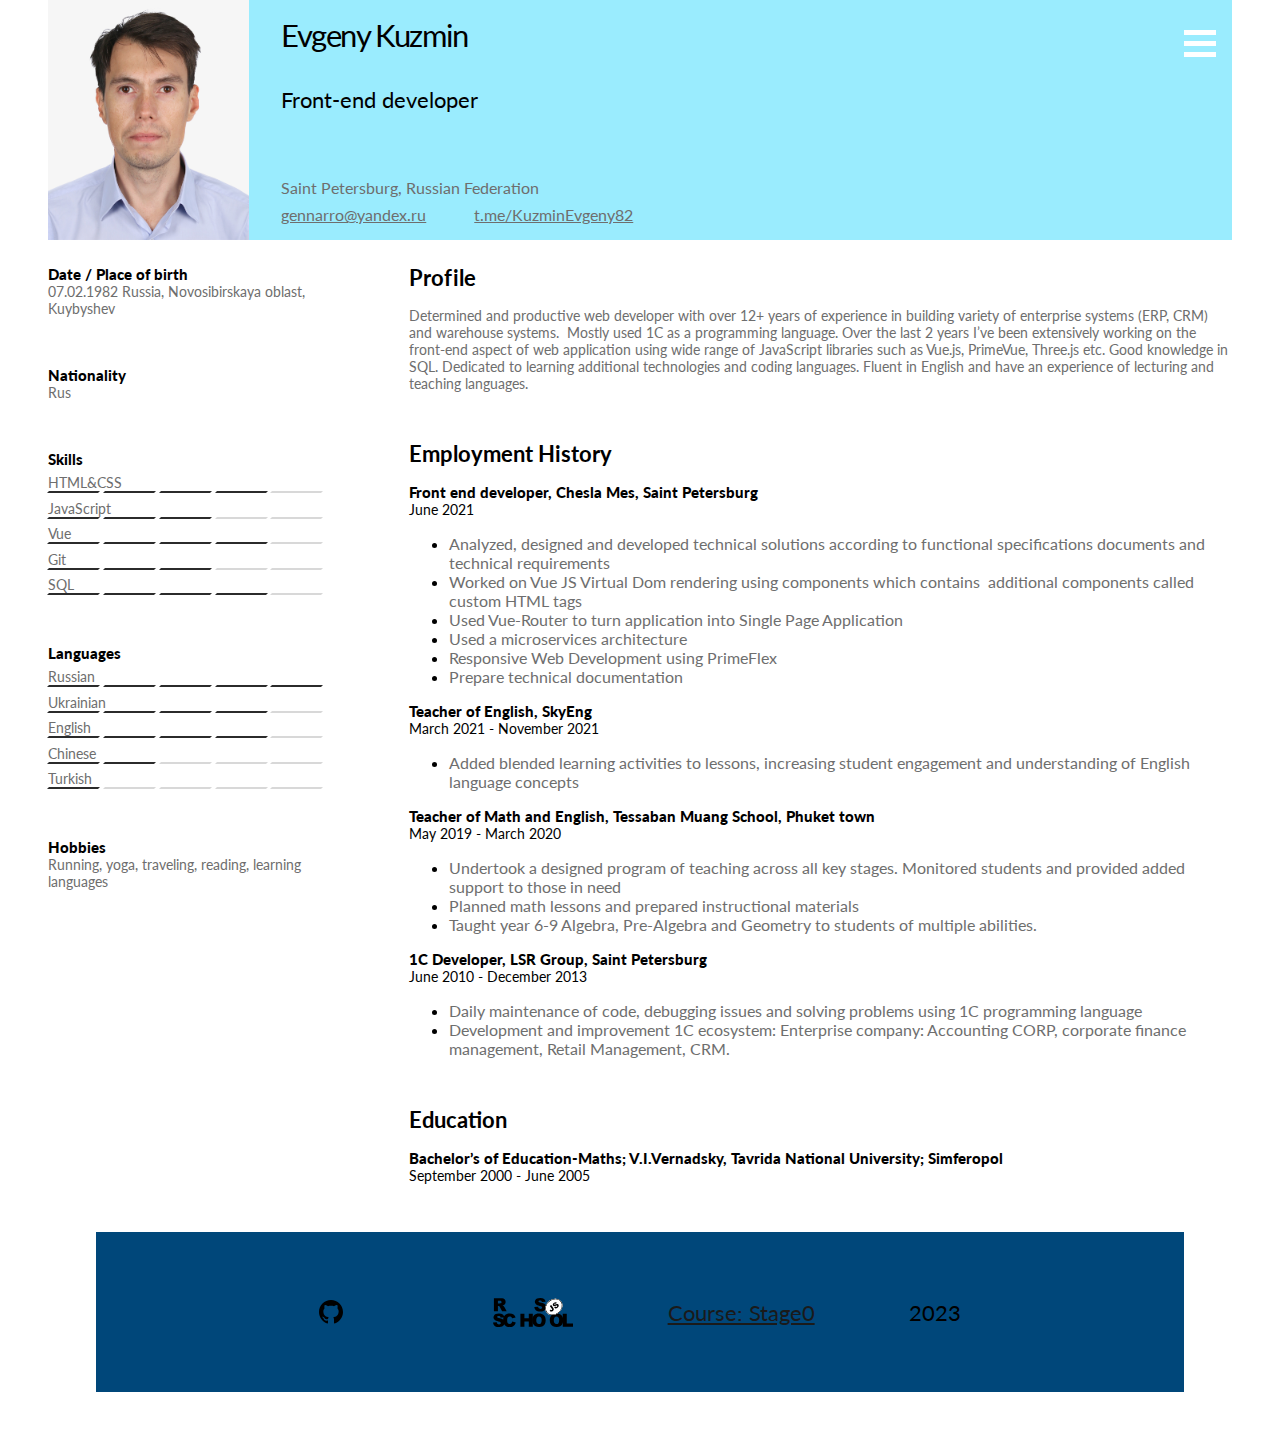
==== commit 47e2eec2: "feat:footer added" ====
--- a/index.html
+++ b/index.html
@@ -239,10 +239,11 @@
             </div>
         </div>
     </main>
-    <footer>
-        
-        git:
-
+    <footer class="fw-400 fs-large">
+        <div class="footer-pic"><a href="https://github.com/EugeneKuzmin"><img src="./img/githubicon.svg" alt="My github"></a></div>
+        <div class="footer-pic"><img src="./img/rs_school_js.svg" alt="RS School"></div>
+        <a class="fs-large" href="https://rs.school/js-stage0/">Course: Stage0</a>
+        <span>2023</span>
     </footer>
     
 </body>
--- a/style.css
+++ b/style.css
@@ -49,11 +49,14 @@
 }
 
 footer {
-    height: 15rem;
-    background-color: hsl(205, 100%, 19%);
+    display: flex;
+    height: 10rem;
+    background-color: hsl(205, 100%, 24%);
     margin: 3rem;
-}
-
+    padding-inline: 11rem;
+    align-items: center;
+    justify-content: space-around;
+}
 
 .flex {
     display: flex;
@@ -175,8 +178,6 @@
 .font-clr-light {
     color: hsl(var(--clr-light));
 }
-
-
 
 .bar {
     height: 2px;
@@ -272,4 +273,18 @@
 
 .nav-menu[data-visible="true"] {
     transform: translateX(0);
-}+}
+.footer-pic{
+    width: 5rem;
+    min-width: 4rem;
+    object-fit: cover;
+}
+
+footer > a {
+    color: hsl( var(--clr-dark));
+}
+
+footer > * {
+    margin-inline: 1rem;
+}
+
